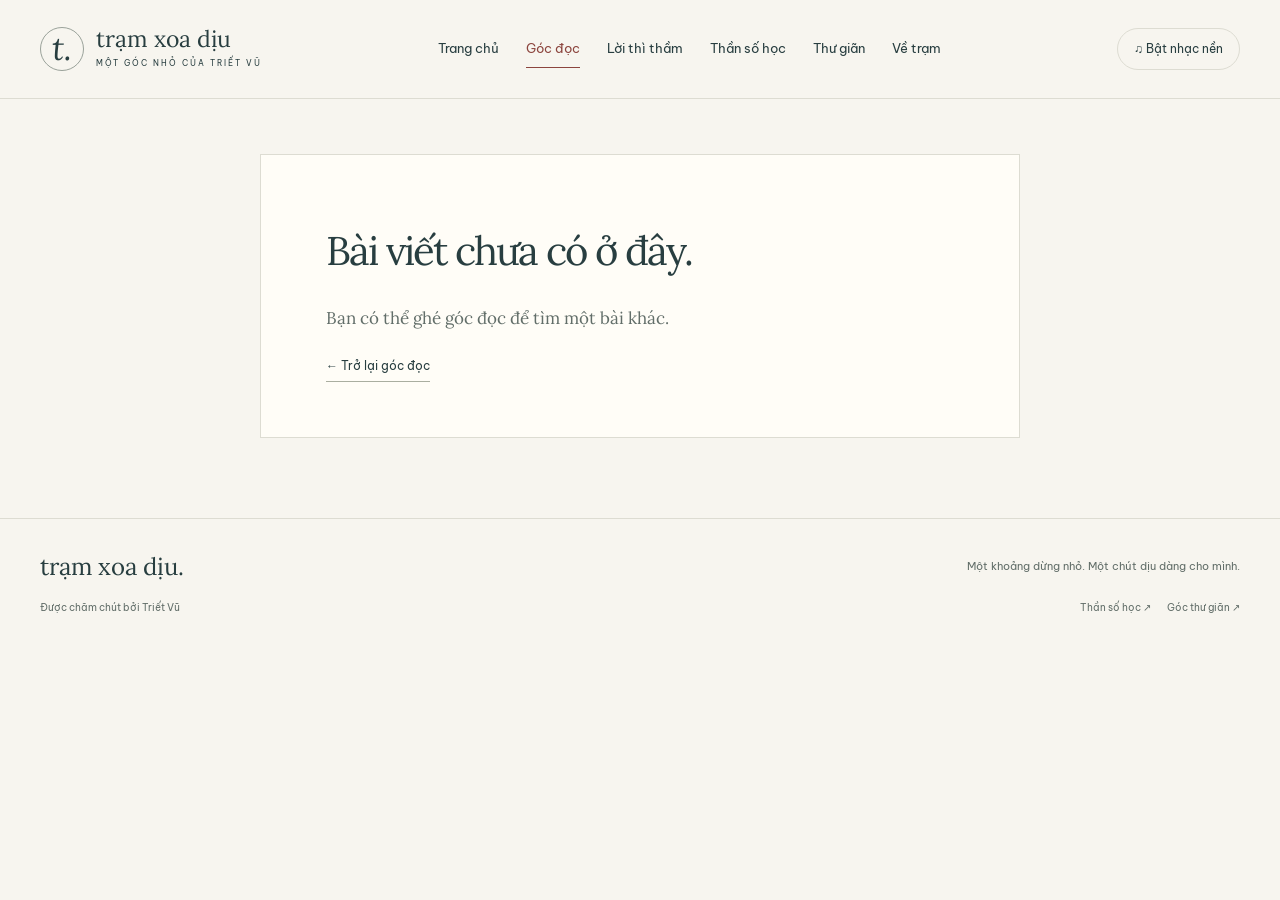
==== bai-doc.html @ 60f9f6a9 "feat: add new pages and stylesheets for tram feature and content management" ====
<!doctype html><html lang="vi"><head><meta charset="utf-8"><meta name="viewport" content="width=device-width,initial-scale=1"><meta name="description" content="Một góc đọc và lắng nghe của Triết Vũ. Những lời nhắn nhẹ nhàng, câu chuyện và podcast để dừng lại một nhịp."><meta name="theme-color" content="#f7f5ef"><title>Bài đọc · Trạm xoa dịu cảm xúc</title><link rel="icon" href="logo.webp"><link rel="preconnect" href="https://fonts.googleapis.com"><link rel="preconnect" href="https://fonts.gstatic.com" crossorigin><link href="https://fonts.googleapis.com/css2?family=Be+Vietnam+Pro:wght@400;500;600;700&family=Lora:ital,wght@0,400;0,500;0,600;1,400;1,500&display=swap" rel="stylesheet"><link rel="stylesheet" href="tram.css"><script src="noi-dung.js" defer></script><script src="tram.js" defer></script></head><body data-page="read"><a class="skip" href="#main">Đến nội dung chính</a><header class="header"><a class="brand" href="index.html"><span class="brand-mark" aria-hidden="true">t.</span><span>trạm xoa dịu<span class="brand-sub">MỘT GÓC NHỎ CỦA TRIẾT VŨ</span></span></a><nav aria-label="Điều hướng chính"><a href="index.html" data-page="home">Trang chủ</a><a href="bai-viet.html" data-page="read">Góc đọc</a><a href="podcast.html" data-page="listen">Lời thì thầm</a><a href="numerology.html" data-page="numerology">Thần số học</a><a href="thu-gian.html" data-page="relax">Thư giãn</a><a href="ve-du-an.html" data-page="about">Về trạm</a></nav><button class="sound" id="sound-toggle" aria-pressed="false">♫ <span>Bật nhạc nền</span></button></header><main id="main"><article id="article" class="about-letter article-body"><p>Đang mở bài đọc…</p></article></main><footer class="footer"><a class="footer-brand" href="index.html">trạm xoa dịu.</a><p>Một khoảng dừng nhỏ. Một chút dịu dàng cho mình.</p><div><span>Được chăm chút bởi Triết Vũ</span><div><a href="numerology.html" style="margin-right:16px;">Thần số học ↗</a><a href="thu-gian.html">Góc thư giãn ↗</a></div></div></footer><audio id="ambient" src="nhac-nen.m4a" preload="none" loop></audio><p id="audio-status" class="audio-status" role="status"></p></body></html>
---- tram.css ----
:root{--paper:#f7f5ef;--ink:#283e40;--muted:#626e69;--accent:#8c453e;--line:#dddcd2;--serif:'Lora',Georgia,serif;--sans:'Be Vietnam Pro',sans-serif}*{box-sizing:border-box}html{scroll-behavior:smooth;scroll-padding-top:24px}body{margin:0;background:var(--paper);color:var(--ink);font:15px/1.8 var(--sans)}a{color:inherit;text-decoration:none}button,a,audio{-webkit-tap-highlight-color:transparent}button{font:inherit;cursor:pointer}button:disabled{cursor:wait}a:focus-visible,button:focus-visible{outline:3px solid var(--accent);outline-offset:5px}img{max-width:100%;display:block}h1,h2,h3,p,figure{margin:0}h1,h2,h3{font-family:var(--serif);font-weight:400;line-height:1.3}h1{font-size:clamp(38px,4.3vw,64px);letter-spacing:-2px}h2{font-size:32px;letter-spacing:-.7px}h3{font-size:34px;letter-spacing:-.6px}em{font-weight:400;color:var(--accent)}p{color:var(--muted)}.wrap{max-width:1200px;margin-inline:auto;padding-inline:32px}.header{max-width:1360px;margin:auto;padding:25px 40px;display:flex;align-items:center;justify-content:space-between;gap:26px;border-bottom:1px solid var(--line)}.brand{display:flex;align-items:center;gap:12px;font:23px/1.2 var(--serif);flex-shrink:0}.brand-mark{display:grid;place-items:center;border:1px solid #9aa29a;border-radius:50%;width:44px;height:44px;font-style:italic;font-size:33px}.brand-sub{display:block;font:8px/2.5 var(--sans);letter-spacing:2px}.header nav{display:flex;gap:27px;font-size:13px}.header nav a{padding:7px 0;border-bottom:1px solid transparent}.header nav a[aria-current],.header nav a:hover{color:var(--accent);border-color:var(--accent)}.sound{background:transparent;border:1px solid var(--line);border-radius:30px;padding:9px 16px;font-size:12px;white-space:nowrap;color:var(--ink)}.sound[aria-pressed=true]{background:var(--ink);color:white}.hero{display:grid;grid-template-columns:1.2fr 1fr;gap:52px;align-items:center;padding-top:64px;padding-bottom:72px}.eyebrow{font:10px/1.7 var(--sans);letter-spacing:2px;color:var(--accent);font-weight:600}.tiny-sun{font-size:22px;vertical-align:middle;margin-right:8px}.hero h1{margin:25px 0}.lead{font-size:14px;line-height:2}.hero-actions{display:flex;gap:25px;align-items:center;margin-top:31px}.button{display:inline-flex;align-items:center;justify-content:space-between;gap:27px;padding:14px 22px;border-radius:4px;font-size:12px;font-weight:500;transition:background .2s,transform .2s}.button:hover{transform:translateY(-2px)}.primary{background:var(--ink);color:white}.primary:hover{background:#3a5551}.text-link{font-size:12px;border-bottom:1px solid #aaaea0;padding-bottom:5px;display:inline-block}.text-link:hover{color:var(--accent)}.small-note{font:italic 13px var(--serif);margin-top:25px}.hero-picture{height:440px;position:relative;padding:10px;background:#ecebdf;border-radius:150px 150px 8px 8px;transform:rotate(2deg)}.hero-picture img{width:100%;height:100%;object-fit:cover;border-radius:142px 142px 4px 4px;filter:saturate(.65)}.hero-picture:after{content:'';position:absolute;inset:10px;border-radius:142px 142px 4px 4px;background:linear-gradient(transparent 55%,#152e40aa);pointer-events:none}.hero-picture figcaption{position:absolute;bottom:33px;left:32px;z-index:1;color:white}.hero-picture figcaption span{display:block;font-size:8px;letter-spacing:2px;margin-bottom:4px}.hero-picture figcaption i{font:italic 18px var(--serif)}.picture-stamp{position:absolute;right:-20px;top:25px;border:1px solid #aaa58a;background:#e8e1c9;border-radius:50%;width:85px;height:85px;display:grid;align-content:center;text-align:center;font:italic 17px/1.5 var(--serif);transform:rotate(12deg);z-index:2}.mood-section{display:grid;grid-template-columns:1fr 1.3fr;gap:40px;padding-block:38px;border-top:1px solid var(--line);border-bottom:1px solid var(--line)}.mood-section h2{font-size:25px;margin:9px 0}.mood-section p:not(.eyebrow){font-size:12px}.moods{display:flex;gap:8px;flex-wrap:wrap}.mood-button{border:1px solid #d4d6c9;border-radius:30px;padding:9px 15px;background:transparent;color:var(--ink);font-size:12px}.mood-button:hover,.mood-button[aria-pressed=true]{background:var(--ink);color:white;border-color:var(--ink)}.mood-result{margin-top:17px;padding-left:14px;border-left:2px solid #a8b29e}.mood-result p{font:italic 16px/1.7 var(--serif)!important}.reading-section{padding-top:65px;padding-bottom:72px}.section-top{display:flex;align-items:end;justify-content:space-between;gap:20px;margin-bottom:28px}.section-top h2{margin-top:8px}.letter-feature{display:grid;grid-template-columns:.9fr 1.2fr;background:#eeeee5;border:1px solid #e0e1d6;transition:box-shadow .2s}.letter-feature:hover{box-shadow:0 8px 30px #283e4010}.letter-art{margin:30px;min-height:265px;background:#faf8ef;box-shadow:3px 5px 0 #d7d9c955;padding:35px 38px;transform:rotate(-3deg);display:flex;flex-direction:column;justify-content:center}.letter-art>span{font:italic 36px var(--serif);color:var(--accent)}.letter-lines{height:56px;margin:24px 0;background:repeating-linear-gradient(transparent 0 17px,#d7d8cd 17px 18px)}.letter-art>i{align-self:end;font:italic 15px var(--serif)}.letter-copy{padding:42px 48px 42px 20px}.letter-copy h3{margin:12px 0 18px}.letter-copy>p:not(.eyebrow){font-size:13px;max-width:450px}.letter-copy .text-link{margin-top:25px}.listen-band{background:#2e4545;color:#fffdf3;overflow:hidden}.listen-inner{display:flex;align-items:center;gap:75px;padding-block:52px;position:relative}.listen-inner .eyebrow{color:#d9c9a6}.listen-inner h2{margin:12px 0 16px}.listen-inner em{color:#e2d5b5}.listen-inner p:not(.eyebrow){color:#d2d9d0;font-size:13px}.light{background:#ede9da;color:var(--ink);margin-top:24px}.record{flex-shrink:0;width:215px;height:215px;border-radius:50%;background:repeating-radial-gradient(circle,#253b3b 0 3px,#395252 4px 5px);display:grid;place-items:center;box-shadow:0 15px 30px #0002;border:8px solid #3e5553}.record span{width:75px;height:75px;border-radius:50%;background:#d6c5a5;color:var(--ink);display:grid;place-items:center;font:italic 38px var(--serif)}.listen-number{position:absolute;right:40px;bottom:-60px;font-size:260px;color:#ffffff07}.author-note{display:flex;gap:35px;align-items:center;padding-block:68px}.author-monogram{background:#e7e5d8;border-radius:50%;width:95px;height:95px;flex-shrink:0;display:grid;place-items:center;font:italic 32px var(--serif)}.author-note h2{font-size:25px;margin:8px 0 12px}.author-note p:not(.eyebrow){max-width:560px;font-size:13px}.author-note .text-link{margin-top:15px}.handwritten{margin-left:auto;font:italic 24px/1.6 var(--serif);transform:rotate(-7deg);color:#89917a;white-space:nowrap}.footer{border-top:1px solid var(--line);max-width:1280px;margin:auto;padding:32px 40px;display:grid;grid-template-columns:auto 1fr;gap:5px 30px;align-items:center}.footer-brand{font:24px var(--serif)}.footer>p{font-size:11px;text-align:right}.footer>div{grid-column:1/-1;display:flex;justify-content:space-between;font-size:10px;color:var(--muted);margin-top:12px}.page-heading{padding-block:65px 45px;text-align:center}.page-heading h1{margin:17px 0 20px}.page-heading>p:last-child{font-size:14px}.about-letter{max-width:760px;margin:0 auto 80px;background:#fffdf7;border:1px solid var(--line);padding:55px 65px}.about-letter p{margin-top:24px;font:17px/2 var(--serif)}.about-letter .signature{font:italic 30px var(--serif);color:var(--accent);margin:30px 0}.about-letter .text-link{margin-top:20px}.podcast-layout{display:grid;grid-template-columns:250px 1fr;gap:60px;padding-bottom:75px}.podcast-aside .record{width:180px;height:180px;margin:20px 0 28px}.podcast-aside h2{font-size:27px}.podcast-aside p{font-size:13px;margin:15px 0 23px}.player-box{background:#e9ebdf;border:1px solid #dbdfd0;padding:24px;margin-bottom:14px;border-radius:6px}.player-box h2{font-size:21px;margin:7px 0 17px}.player-box audio{width:100%;display:block}.player-box #player-status{font-size:12px}.episode{display:flex;gap:20px;align-items:center;border-bottom:1px solid var(--line);padding:24px 10px}.episode-number{font:italic 20px var(--serif);color:#909982}.episode-copy{flex:1}.episode h3{font:18px/1.5 var(--serif);letter-spacing:0}.episode p{font-size:11px;margin-top:5px}.episode button{border:1px solid var(--line);border-radius:50%;width:43px;height:43px;color:var(--ink);background:transparent;flex-shrink:0}.episode.active{background:#eceee4}.episode.active button{background:var(--ink);color:white}.post-grid{display:grid;grid-template-columns:repeat(2,1fr);gap:25px}.post-card{border:1px solid var(--line);padding:35px;display:block;background:#fffdf6}.post-card h2{font-size:29px;margin:12px 0 16px}.post-card>p{font-size:14px}.post-card .text-link{margin-top:25px}.post-card:hover{border-color:#89917a}.article-body{margin-top:55px}.article-body h1{font-size:40px;margin-top:15px}.article-body .eyebrow{font:10px var(--sans)}.article-body .article-meta{font:12px var(--sans)}.empty-note{padding:25px 0}.skip{position:absolute;top:-100px;left:20px;z-index:10;background:white;padding:10px}.skip:focus{top:10px}.audio-status:empty{display:none}.audio-status{position:fixed;bottom:15px;left:20px;right:20px;padding:12px;background:var(--ink);color:white;z-index:10;font-size:13px}
@media(min-width:1450px){.hero{padding-block:80px}.hero-picture{height:470px}}
@media(max-width:1050px){.header{padding:22px 25px;gap:15px}.header nav{gap:16px}.brand{font-size:20px}.sound{padding:8px 12px}.hero{gap:30px}.hero-actions{flex-wrap:wrap;gap:18px}.hero-picture{height:410px}.mood-section{grid-template-columns:1fr}.mood-side{max-width:100%}.handwritten{display:none}.letter-copy{padding-right:30px}.podcast-layout{gap:35px}}
@media(max-width:760px){.wrap{padding-inline:22px}.header{padding:18px 22px 12px;flex-wrap:wrap}.brand{font-size:20px}.brand-sub{font-size:7px;letter-spacing:1.7px}.brand-mark{width:38px;height:38px}.header nav{order:3;flex-basis:100%;justify-content:space-between;gap:10px;font-size:12px;margin-top:7px}.sound{font-size:11px}.hero{grid-template-columns:1fr;padding-top:38px;padding-bottom:40px;gap:35px}.hero h1{font-size:42px;letter-spacing:-1.6px}.eyebrow{font-size:9px;letter-spacing:1.6px}.hero h1{margin:18px 0}.lead{font-size:13px}.hero-actions{margin-top:23px}.hero-picture{height:320px;max-width:480px;width:calc(100% - 12px);margin:auto;transform:rotate(1deg)}.picture-stamp{right:-12px;width:70px;height:70px;font-size:14px}.hero-picture figcaption i{font-size:16px}.mood-section{padding-block:29px;gap:22px;margin-inline:22px;padding-inline:0}.mood-section h2{font-size:26px}.mood-button{font-size:11px;padding:8px 12px}.reading-section{padding-top:38px;padding-bottom:40px}.section-top h2{font-size:27px}.section-top>.text-link{font-size:10px;white-space:nowrap}.letter-feature{grid-template-columns:1fr}.letter-art{min-height:180px;margin:25px 32px 5px;padding:20px 30px}.letter-lines{height:36px;margin:18px 0}.letter-copy{padding:28px}.letter-copy h3{font-size:29px}.listen-inner{gap:25px;flex-direction:column;align-items:flex-start;padding-block:35px}.record{width:120px;height:120px}.record span{width:48px;height:48px;font-size:28px}.listen-inner h2{font-size:29px}.author-note{gap:18px;align-items:flex-start;padding-block:40px}.author-monogram{width:52px;height:52px;font-size:22px}.author-note h2{font-size:23px}.footer{padding:25px 22px;display:block}.footer>p{text-align:left;margin-top:12px}.footer>div{gap:15px;line-height:1.7}.page-heading{padding-block:40px 30px}.page-heading h1{font-size:39px;letter-spacing:-1.4px}.about-letter{margin:0 18px 40px;padding:30px 25px}.about-letter p{font-size:16px;line-height:1.95}.podcast-layout{grid-template-columns:1fr;gap:25px}.podcast-aside{display:none}.player-box{padding:18px}.player-box h2{font-size:19px}.episode{gap:13px;padding:20px 0}.episode h3{font-size:16px}.episode-number{font-size:16px}.episode button{width:38px;height:38px}.post-grid{grid-template-columns:1fr}.post-card{padding:27px}.article-body{margin-top:25px}.article-body h1{font-size:33px}}
@media(prefers-reduced-motion:reduce){html{scroll-behavior:auto}*,*:before,*:after{transition:none!important;animation:none!important}}

/* ---------- TIỆN ÍCH NÂNG CAO CHO PODCAST ---------- */
.player-toolbar{display:flex;align-items:center;justify-content:space-between;flex-wrap:wrap;gap:12px;margin-top:16px;padding-top:14px;border-top:1px dashed var(--line);font-size:12px}
.player-controls-group{display:flex;align-items:center;gap:8px;flex-wrap:wrap}
.player-btn{background:#f7f5ef;border:1px solid var(--line);border-radius:20px;padding:6px 14px;font-size:12px;color:var(--ink);transition:all .2s ease;display:inline-flex;align-items:center;gap:5px;cursor:pointer}
.player-btn:hover,.player-btn.active{background:var(--ink);color:#fff;border-color:var(--ink)}
.player-select{background:#f7f5ef;border:1px solid var(--line);border-radius:20px;padding:6px 12px;font-size:12px;color:var(--ink);font-family:inherit;outline:none;cursor:pointer;transition:border-color .2s}
.player-select:focus{border-color:var(--accent)}
.player-time{font-family:var(--serif);font-style:italic;font-size:13px;color:var(--muted);letter-spacing:.5px}
.timer-badge{font-size:11px;color:var(--accent);font-weight:500;display:inline-flex;align-items:center;gap:4px;background:#fdf3f0;border:1px solid #ebd3cd;padding:3px 9px;border-radius:12px}

/* ---------- GIAO DIỆN GÓC THƯ GIÃN (thu-gian.html) ---------- */
.relax-layout{display:grid;grid-template-columns:320px 1fr;gap:40px;padding-bottom:70px;align-items:flex-start}
.relax-menu{background:#fffdf7;border:1px solid var(--line);border-radius:6px;padding:24px;position:sticky;top:30px;max-height:calc(100vh - 60px);overflow-y:auto}
.relax-menu h3{font-size:20px;margin-bottom:16px;color:var(--ink)}
.category-group{margin-bottom:18px}
.category-header{font-size:11px;letter-spacing:1.5px;text-transform:uppercase;color:var(--accent);font-weight:600;padding:8px 0 6px;border-bottom:1px solid #ecebe2;margin-bottom:8px;display:flex;justify-content:space-between;align-items:center}
.story-item{display:block;padding:9px 12px;border-radius:4px;font-size:13px;color:var(--ink);transition:background .2s,color .2s;cursor:pointer;margin-bottom:3px}
.story-item:hover,.story-item.active{background:#eceee4;color:var(--accent);font-weight:500}
.relax-content{background:#fffdf7;border:1px solid var(--line);border-radius:6px;padding:40px 48px;min-height:480px}
.story-title{font-size:32px;margin:10px 0 16px;color:var(--ink)}
.story-body{font-size:15px;line-height:2;color:#3b4b47}
.story-body p{margin-bottom:20px;color:inherit}
.story-body img{border-radius:4px;margin:20px auto;box-shadow:0 4px 16px rgba(40,62,64,0.08);cursor:zoom-in;transition:transform .2s;max-width:100%}
.story-body img:hover{transform:scale(1.01)}
.story-meta{font-size:12px;color:var(--muted);margin-bottom:24px;padding-bottom:16px;border-bottom:1px solid var(--line)}
.relax-shortcut-card{margin-top:40px;background:#ecefe5;border:1px solid #d9decb;border-radius:6px;padding:28px;text-align:center}
.relax-shortcut-card h4{font-family:var(--serif);font-size:22px;margin:0 0 10px}

/* Modal Phóng To Ảnh */
.image-modal{display:none;position:fixed;inset:0;z-index:999;background:rgba(20,32,33,0.85);backdrop-filter:blur(8px);-webkit-backdrop-filter:blur(8px);justify-content:center;align-items:center;padding:30px;cursor:zoom-out}
.image-modal.active{display:flex}
.image-modal img{max-width:90vw;max-height:90vh;object-fit:contain;border-radius:6px;box-shadow:0 12px 40px rgba(0,0,0,0.4)}
.modal-close-btn{position:absolute;top:24px;right:28px;background:transparent;border:1px solid rgba(255,255,255,0.4);color:#fff;border-radius:50%;width:44px;height:44px;font-size:24px;line-height:1;display:grid;place-items:center;cursor:pointer;transition:background .2s}
.modal-close-btn:hover{background:rgba(255,255,255,0.2)}

/* ---------- GIAO DIỆN THẦN SỐ HỌC (numerology.html) ---------- */
.numerology-layout{display:grid;grid-template-columns:340px 1fr;gap:40px;padding-bottom:80px;align-items:flex-start}
.numerology-input-card{background:#fffdf7;border:1px solid var(--line);border-radius:6px;padding:36px 30px;position:sticky;top:30px;box-shadow:0 8px 24px rgba(40,62,64,0.03)}
.input-field-group{margin-bottom:22px;text-align:left}
.input-field-group label{display:block;font-size:12px;letter-spacing:1px;text-transform:uppercase;color:var(--ink);font-weight:600;margin-bottom:9px}
.numerology-date-input{width:100%;padding:13px 16px;font-size:15px;font-family:inherit;background:#f7f5ef;border:1px solid var(--line);border-radius:4px;color:var(--ink);outline:none;transition:border-color .2s}
.numerology-date-input:focus{border-color:var(--accent)}
.num-submit-btn{width:100%;background:var(--ink);color:#fff;border:none;border-radius:4px;padding:14px 20px;font-size:13px;font-weight:600;letter-spacing:.5px;cursor:pointer;transition:background .2s,transform .2s}
.num-submit-btn:hover{background:#395552;transform:translateY(-1px)}
.numerology-result-card{background:#fffdf7;border:1px solid var(--line);border-radius:6px;padding:42px 48px;margin-bottom:28px;text-align:left;box-shadow:0 8px 24px rgba(40,62,64,0.03)}
.num-highlight{display:inline-flex;align-items:center;justify-content:center;width:72px;height:72px;border-radius:50%;border:2px solid var(--accent);background:#fbf7f4;font-family:var(--serif);font-size:36px;color:var(--accent);margin-bottom:20px}
.num-title{font-size:30px;margin-bottom:8px;color:var(--ink)}
.num-subtitle{font-family:var(--serif);font-style:italic;font-size:16px;color:var(--accent);margin-bottom:20px}
.num-desc{font-size:15px;line-height:2;color:#3b4b47}
.num-desc p{margin-bottom:14px}
.zodiac-badge{display:inline-block;background:#f1ede1;color:var(--ink);font-size:12px;font-weight:600;padding:5px 12px;border-radius:20px;margin-bottom:12px}

@media(max-width:900px){
  .relax-layout,.numerology-layout{grid-template-columns:1fr;gap:24px}
  .relax-menu,.numerology-input-card{position:static;max-height:none}
  .relax-content,.numerology-result-card{padding:28px 22px}
}
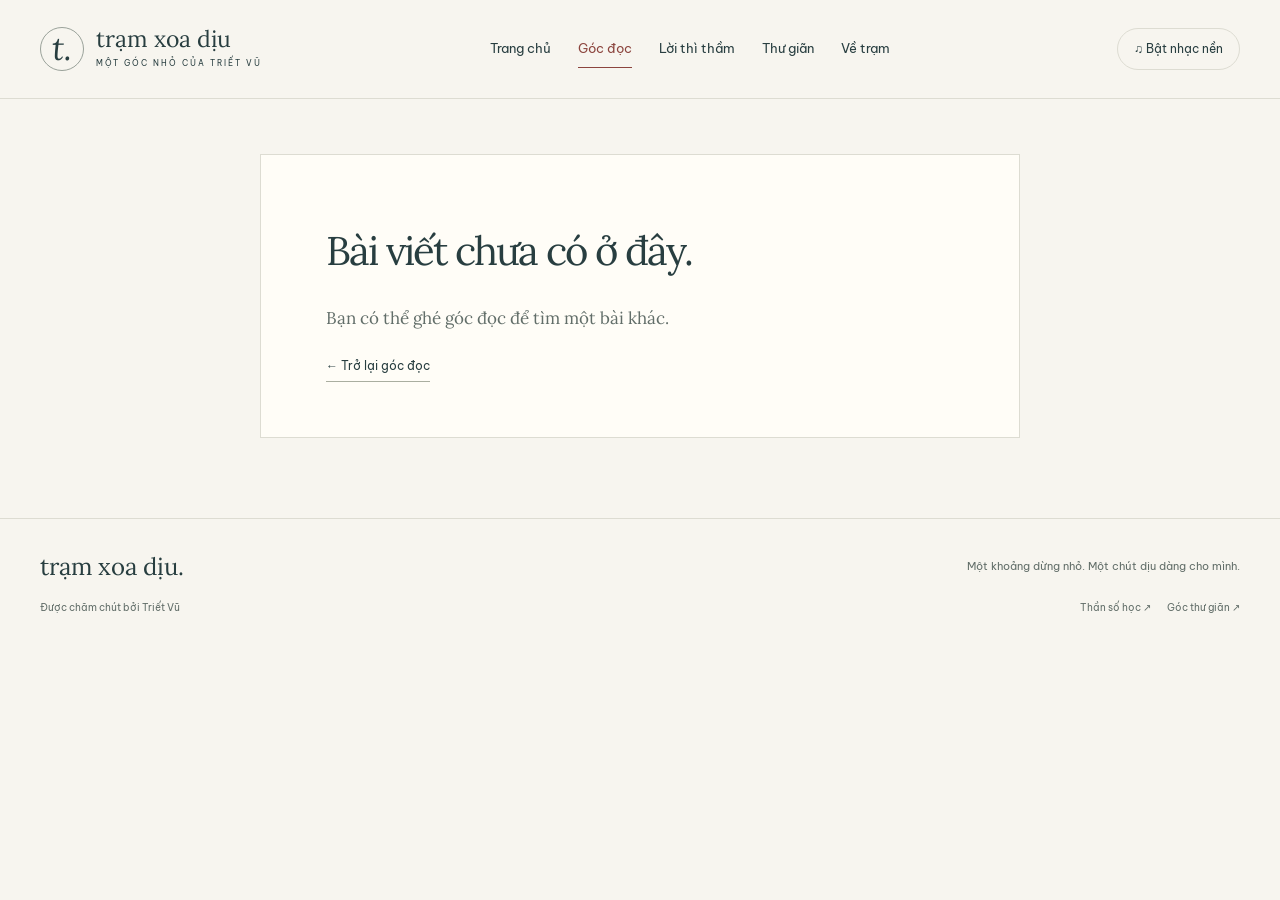
==== commit 767547c6: "thay đổi về ảnh mèo" ====
--- a/bai-doc.html
+++ b/bai-doc.html
@@ -1 +1 @@
-<!doctype html><html lang="vi"><head><meta charset="utf-8"><meta name="viewport" content="width=device-width,initial-scale=1"><meta name="description" content="Một góc đọc và lắng nghe của Triết Vũ. Những lời nhắn nhẹ nhàng, câu chuyện và podcast để dừng lại một nhịp."><meta name="theme-color" content="#f7f5ef"><title>Bài đọc · Trạm xoa dịu cảm xúc</title><link rel="icon" href="logo.webp"><link rel="preconnect" href="https://fonts.googleapis.com"><link rel="preconnect" href="https://fonts.gstatic.com" crossorigin><link href="https://fonts.googleapis.com/css2?family=Be+Vietnam+Pro:wght@400;500;600;700&family=Lora:ital,wght@0,400;0,500;0,600;1,400;1,500&display=swap" rel="stylesheet"><link rel="stylesheet" href="tram.css"><script src="noi-dung.js" defer></script><script src="tram.js" defer></script></head><body data-page="read"><a class="skip" href="#main">Đến nội dung chính</a><header class="header"><a class="brand" href="index.html"><span class="brand-mark" aria-hidden="true">t.</span><span>trạm xoa dịu<span class="brand-sub">MỘT GÓC NHỎ CỦA TRIẾT VŨ</span></span></a><nav aria-label="Điều hướng chính"><a href="index.html" data-page="home">Trang chủ</a><a href="bai-viet.html" data-page="read">Góc đọc</a><a href="podcast.html" data-page="listen">Lời thì thầm</a><a href="numerology.html" data-page="numerology">Thần số học</a><a href="thu-gian.html" data-page="relax">Thư giãn</a><a href="ve-du-an.html" data-page="about">Về trạm</a></nav><button class="sound" id="sound-toggle" aria-pressed="false">♫ <span>Bật nhạc nền</span></button></header><main id="main"><article id="article" class="about-letter article-body"><p>Đang mở bài đọc…</p></article></main><footer class="footer"><a class="footer-brand" href="index.html">trạm xoa dịu.</a><p>Một khoảng dừng nhỏ. Một chút dịu dàng cho mình.</p><div><span>Được chăm chút bởi Triết Vũ</span><div><a href="numerology.html" style="margin-right:16px;">Thần số học ↗</a><a href="thu-gian.html">Góc thư giãn ↗</a></div></div></footer><audio id="ambient" src="nhac-nen.m4a" preload="none" loop></audio><p id="audio-status" class="audio-status" role="status"></p></body></html>+<!doctype html><html lang="vi"><head><meta charset="utf-8"><meta name="viewport" content="width=device-width,initial-scale=1"><meta name="description" content="Một góc đọc và lắng nghe của Triết Vũ. Những lời nhắn nhẹ nhàng, câu chuyện và podcast để dừng lại một nhịp."><meta name="theme-color" content="#f7f5ef"><title>Bài đọc · Trạm xoa dịu cảm xúc</title><link rel="icon" href="logo.webp"><link rel="preconnect" href="https://fonts.googleapis.com"><link rel="preconnect" href="https://fonts.gstatic.com" crossorigin><link href="https://fonts.googleapis.com/css2?family=Be+Vietnam+Pro:wght@400;500;600;700&family=Lora:ital,wght@0,400;0,500;0,600;1,400;1,500&display=swap" rel="stylesheet"><link rel="stylesheet" href="tram.css"><script src="noi-dung.js" defer></script><script src="tram.js" defer></script></head><body data-page="read"><a class="skip" href="#main">Đến nội dung chính</a><header class="header"><a class="brand" href="index.html"><span class="brand-mark" aria-hidden="true">t.</span><span>trạm xoa dịu<span class="brand-sub">MỘT GÓC NHỎ CỦA TRIẾT VŨ</span></span></a><nav aria-label="Điều hướng chính"><a href="index.html" data-page="home">Trang chủ</a><a href="bai-viet.html" data-page="read">Góc đọc</a><a href="podcast.html" data-page="listen">Lời thì thầm</a><a href="thu-gian.html" data-page="relax">Thư giãn</a><a href="ve-du-an.html" data-page="about">Về trạm</a></nav><button class="sound" id="sound-toggle" aria-pressed="false">♫ <span>Bật nhạc nền</span></button></header><main id="main"><article id="article" class="about-letter article-body"><p>Đang mở bài đọc…</p></article></main><footer class="footer"><a class="footer-brand" href="index.html">trạm xoa dịu.</a><p>Một khoảng dừng nhỏ. Một chút dịu dàng cho mình.</p><div><span>Được chăm chút bởi Triết Vũ</span><div><a href="numerology.html" style="margin-right:16px;">Thần số học ↗</a><a href="thu-gian.html">Góc thư giãn ↗</a></div></div></footer><audio id="ambient" src="nhac-nen.m4a" preload="none" loop></audio><p id="audio-status" class="audio-status" role="status"></p></body></html>
--- a/tram.css
+++ b/tram.css
@@ -15,6 +15,13 @@
 .timer-badge{font-size:11px;color:var(--accent);font-weight:500;display:inline-flex;align-items:center;gap:4px;background:#fdf3f0;border:1px solid #ebd3cd;padding:3px 9px;border-radius:12px}
 
 /* ---------- GIAO DIỆN GÓC THƯ GIÃN (thu-gian.html) ---------- */
+.relax-tabs-wrap{display:flex;justify-content:center;margin-bottom:32px;overflow-x:auto;-webkit-overflow-scrolling:touch;padding-bottom:6px}
+.relax-tabs{display:inline-flex;gap:8px;background:#eceee4;padding:6px;border-radius:40px;border:1px solid var(--line);box-shadow:inset 0 1px 3px rgba(40,62,64,0.05);max-width:100%}
+.relax-tab-btn{background:transparent;border:none;padding:9px 20px;border-radius:30px;font-family:var(--sans);font-size:13px;font-weight:500;color:var(--muted);cursor:pointer;transition:all .2s ease;display:inline-flex;align-items:center;gap:8px;white-space:nowrap}
+.relax-tab-btn .tab-badge{font-size:11px;background:rgba(40,62,64,0.08);padding:1px 8px;border-radius:12px;font-weight:600;color:inherit}
+.relax-tab-btn:hover{color:var(--ink);background:rgba(255,255,255,0.6)}
+.relax-tab-btn.active{background:var(--ink);color:#fff;box-shadow:0 3px 12px rgba(40,62,64,0.18)}
+.relax-tab-btn.active .tab-badge{background:rgba(255,255,255,0.25);color:#fff}
 .relax-layout{display:grid;grid-template-columns:320px 1fr;gap:40px;padding-bottom:70px;align-items:flex-start}
 .relax-menu{background:#fffdf7;border:1px solid var(--line);border-radius:6px;padding:24px;position:sticky;top:30px;max-height:calc(100vh - 60px);overflow-y:auto}
 .relax-menu h3{font-size:20px;margin-bottom:16px;color:var(--ink)}
@@ -23,6 +30,7 @@
 .story-item{display:block;padding:9px 12px;border-radius:4px;font-size:13px;color:var(--ink);transition:background .2s,color .2s;cursor:pointer;margin-bottom:3px}
 .story-item:hover,.story-item.active{background:#eceee4;color:var(--accent);font-weight:500}
 .relax-content{background:#fffdf7;border:1px solid var(--line);border-radius:6px;padding:40px 48px;min-height:480px}
+.relax-content.gallery-mode{background:transparent;border:none;padding:0;box-shadow:none;min-height:auto}
 .story-title{font-size:32px;margin:10px 0 16px;color:var(--ink)}
 .story-body{font-size:15px;line-height:2;color:#3b4b47}
 .story-body p{margin-bottom:20px;color:inherit}
@@ -31,6 +39,23 @@
 .story-meta{font-size:12px;color:var(--muted);margin-bottom:24px;padding-bottom:16px;border-bottom:1px solid var(--line)}
 .relax-shortcut-card{margin-top:40px;background:#ecefe5;border:1px solid #d9decb;border-radius:6px;padding:28px;text-align:center}
 .relax-shortcut-card h4{font-family:var(--serif);font-size:22px;margin:0 0 10px}
+
+/* Gallery hình ảnh thư giãn */
+.gallery-intro-box{background:#fffdf7;border:1px solid var(--line);border-radius:6px;padding:24px}
+.gallery-intro-box h3{font-size:20px;margin-bottom:12px;color:var(--ink)}
+.gallery-intro-box p{font-size:13px;line-height:1.7;margin-bottom:16px}
+.gallery-hint{font-size:12px;padding:12px 14px;background:#ecefe5;border-left:3px solid var(--accent);border-radius:0 4px 4px 0;color:var(--ink)}
+.relax-gallery-grid{display:grid;grid-template-columns:repeat(auto-fill,minmax(270px,1fr));gap:24px}
+.gallery-card{background:#fffdf7;border:1px solid var(--line);border-radius:8px;overflow:hidden;transition:transform .25s ease,box-shadow .25s ease;display:flex;flex-direction:column}
+.gallery-card:hover{transform:translateY(-4px);box-shadow:0 12px 28px rgba(40,62,64,0.09);border-color:#c9ccc0}
+.gallery-media{position:relative;background:#f1ede3;overflow:hidden;display:flex;align-items:center;justify-content:center;min-height:230px}
+.gallery-photo{width:100%;height:270px;object-fit:cover;cursor:zoom-in;transition:transform .3s ease;display:block}
+.gallery-photo:hover{transform:scale(1.03)}
+.gallery-info{padding:16px 20px 18px;flex-grow:1}
+.gallery-title{font-size:16px;font-weight:600;color:var(--ink);margin-bottom:6px;font-family:var(--serif)}
+.gallery-desc{font-size:13px;color:var(--muted);line-height:1.6;margin:0}
+.gallery-embed{width:100%;display:flex;justify-content:center;background:#fff;padding:12px}
+.gallery-embed iframe{max-width:100%!important;border:none}
 
 /* Modal Phóng To Ảnh */
 .image-modal{display:none;position:fixed;inset:0;z-index:999;background:rgba(20,32,33,0.85);backdrop-filter:blur(8px);-webkit-backdrop-filter:blur(8px);justify-content:center;align-items:center;padding:30px;cursor:zoom-out}
@@ -60,5 +85,10 @@
   .relax-layout,.numerology-layout{grid-template-columns:1fr;gap:24px}
   .relax-menu,.numerology-input-card{position:static;max-height:none}
   .relax-content,.numerology-result-card{padding:28px 22px}
+  .relax-tabs-wrap{justify-content:flex-start}
+  .relax-gallery-grid{grid-template-columns:repeat(auto-fill,minmax(220px,1fr));gap:18px}
+}
+@media(max-width:600px){
+  .relax-gallery-grid{grid-template-columns:1fr}
 }
 
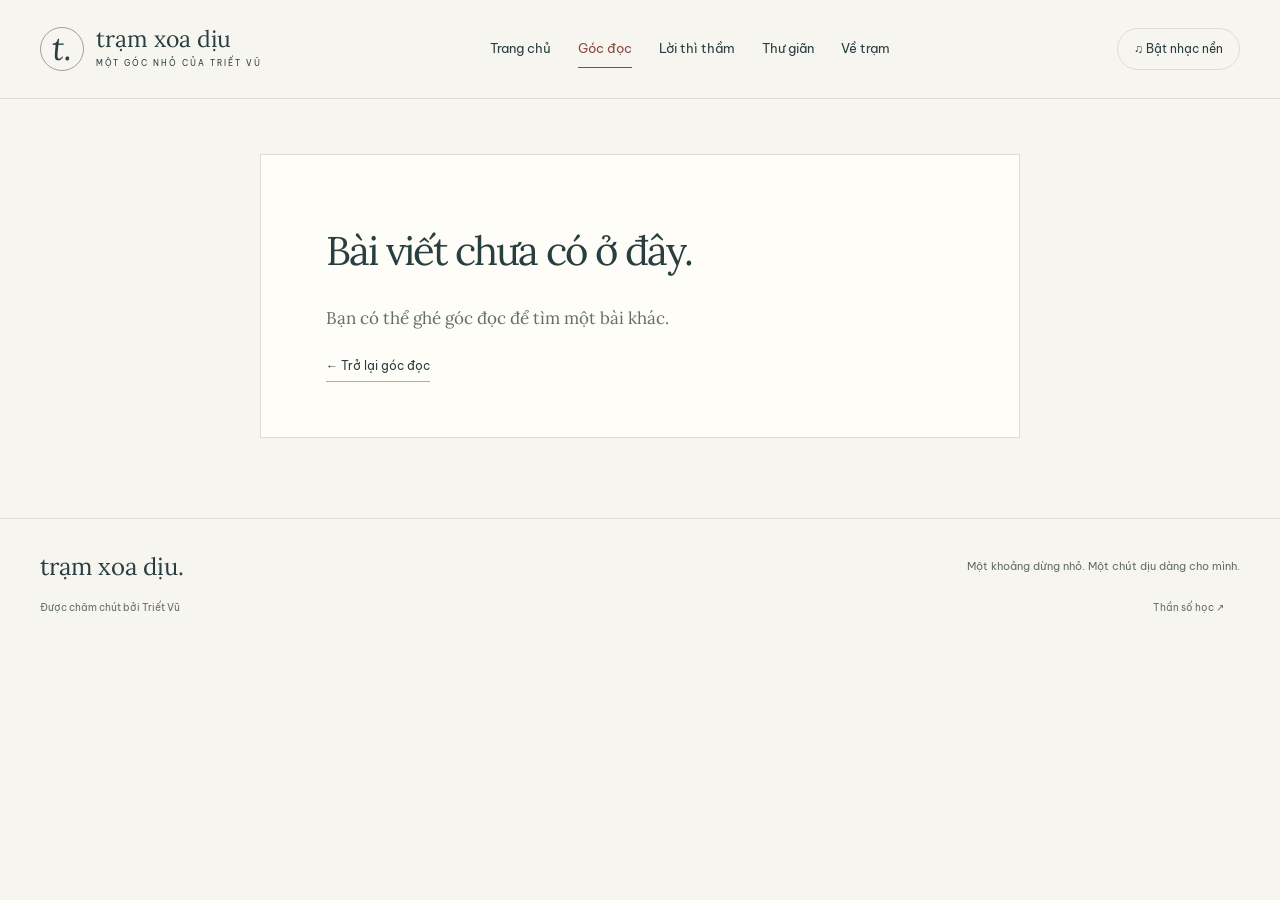
==== commit 6548ec12: "hoàn chỉnh , dễ hiểu" ====
--- a/bai-doc.html
+++ b/bai-doc.html
@@ -1 +1,63 @@
-<!doctype html><html lang="vi"><head><meta charset="utf-8"><meta name="viewport" content="width=device-width,initial-scale=1"><meta name="description" content="Một góc đọc và lắng nghe của Triết Vũ. Những lời nhắn nhẹ nhàng, câu chuyện và podcast để dừng lại một nhịp."><meta name="theme-color" content="#f7f5ef"><title>Bài đọc · Trạm xoa dịu cảm xúc</title><link rel="icon" href="logo.webp"><link rel="preconnect" href="https://fonts.googleapis.com"><link rel="preconnect" href="https://fonts.gstatic.com" crossorigin><link href="https://fonts.googleapis.com/css2?family=Be+Vietnam+Pro:wght@400;500;600;700&family=Lora:ital,wght@0,400;0,500;0,600;1,400;1,500&display=swap" rel="stylesheet"><link rel="stylesheet" href="tram.css"><script src="noi-dung.js" defer></script><script src="tram.js" defer></script></head><body data-page="read"><a class="skip" href="#main">Đến nội dung chính</a><header class="header"><a class="brand" href="index.html"><span class="brand-mark" aria-hidden="true">t.</span><span>trạm xoa dịu<span class="brand-sub">MỘT GÓC NHỎ CỦA TRIẾT VŨ</span></span></a><nav aria-label="Điều hướng chính"><a href="index.html" data-page="home">Trang chủ</a><a href="bai-viet.html" data-page="read">Góc đọc</a><a href="podcast.html" data-page="listen">Lời thì thầm</a><a href="thu-gian.html" data-page="relax">Thư giãn</a><a href="ve-du-an.html" data-page="about">Về trạm</a></nav><button class="sound" id="sound-toggle" aria-pressed="false">♫ <span>Bật nhạc nền</span></button></header><main id="main"><article id="article" class="about-letter article-body"><p>Đang mở bài đọc…</p></article></main><footer class="footer"><a class="footer-brand" href="index.html">trạm xoa dịu.</a><p>Một khoảng dừng nhỏ. Một chút dịu dàng cho mình.</p><div><span>Được chăm chút bởi Triết Vũ</span><div><a href="numerology.html" style="margin-right:16px;">Thần số học ↗</a><a href="thu-gian.html">Góc thư giãn ↗</a></div></div></footer><audio id="ambient" src="nhac-nen.m4a" preload="none" loop></audio><p id="audio-status" class="audio-status" role="status"></p></body></html>+<!doctype html>
+<html lang="vi">
+  <head>
+    <meta charset="utf-8" />
+    <meta name="viewport" content="width=device-width,initial-scale=1" />
+    <meta
+      name="description"
+      content="Một góc đọc và lắng nghe của Triết Vũ. Những lời nhắn nhẹ nhàng, câu chuyện và podcast để dừng lại một nhịp."
+    />
+    <meta name="theme-color" content="#f7f5ef" />
+    <title>Bài đọc · Trạm xoa dịu cảm xúc</title>
+    <link rel="icon" href="logo.webp" />
+    <link rel="preconnect" href="https://fonts.googleapis.com" />
+    <link rel="preconnect" href="https://fonts.gstatic.com" crossorigin />
+    <link
+      href="https://fonts.googleapis.com/css2?family=Be+Vietnam+Pro:wght@400;500;600;700&family=Lora:ital,wght@0,400;0,500;0,600;1,400;1,500&display=swap"
+      rel="stylesheet"
+    />
+    <link rel="stylesheet" href="tram.css" />
+    <script src="noi-dung.js" defer></script>
+    <script src="tram.js" defer></script>
+  </head>
+  <body data-page="read">
+    <a class="skip" href="#main">Đến nội dung chính</a>
+    <header class="header">
+      <a class="brand" href="index.html"
+        ><span class="brand-mark" aria-hidden="true">t.</span
+        ><span
+          >trạm xoa dịu<span class="brand-sub"
+            >MỘT GÓC NHỎ CỦA TRIẾT VŨ</span
+          ></span
+        ></a
+      >
+      <nav aria-label="Điều hướng chính">
+        <a href="index.html" data-page="home">Trang chủ</a
+        ><a href="bai-viet.html" data-page="read">Góc đọc</a
+        ><a href="podcast.html" data-page="listen">Lời thì thầm</a
+        ><a href="thu-gian.html" data-page="relax">Thư giãn</a
+        ><a href="ve-du-an.html" data-page="about">Về trạm</a>
+      </nav>
+      <button class="sound" id="sound-toggle" aria-pressed="false">
+        ♫ <span>Bật nhạc nền</span>
+      </button>
+    </header>
+    <main id="main">
+      <article id="article" class="about-letter article-body">
+        <p>Đang mở bài đọc…</p>
+      </article>
+    </main>
+    <footer class="footer">
+      <a class="footer-brand" href="index.html">trạm xoa dịu.</a>
+      <p>Một khoảng dừng nhỏ. Một chút dịu dàng cho mình.</p>
+      <div>
+        <span>Được chăm chút bởi Triết Vũ</span>
+        <div>
+          <a href="numerology.html" style="margin-right: 16px">Thần số học ↗</a>
+        </div>
+      </div>
+    </footer>
+    <audio id="ambient" src="nhac-nen.m4a" preload="none" loop></audio>
+    <p id="audio-status" class="audio-status" role="status"></p>
+  </body>
+</html>
